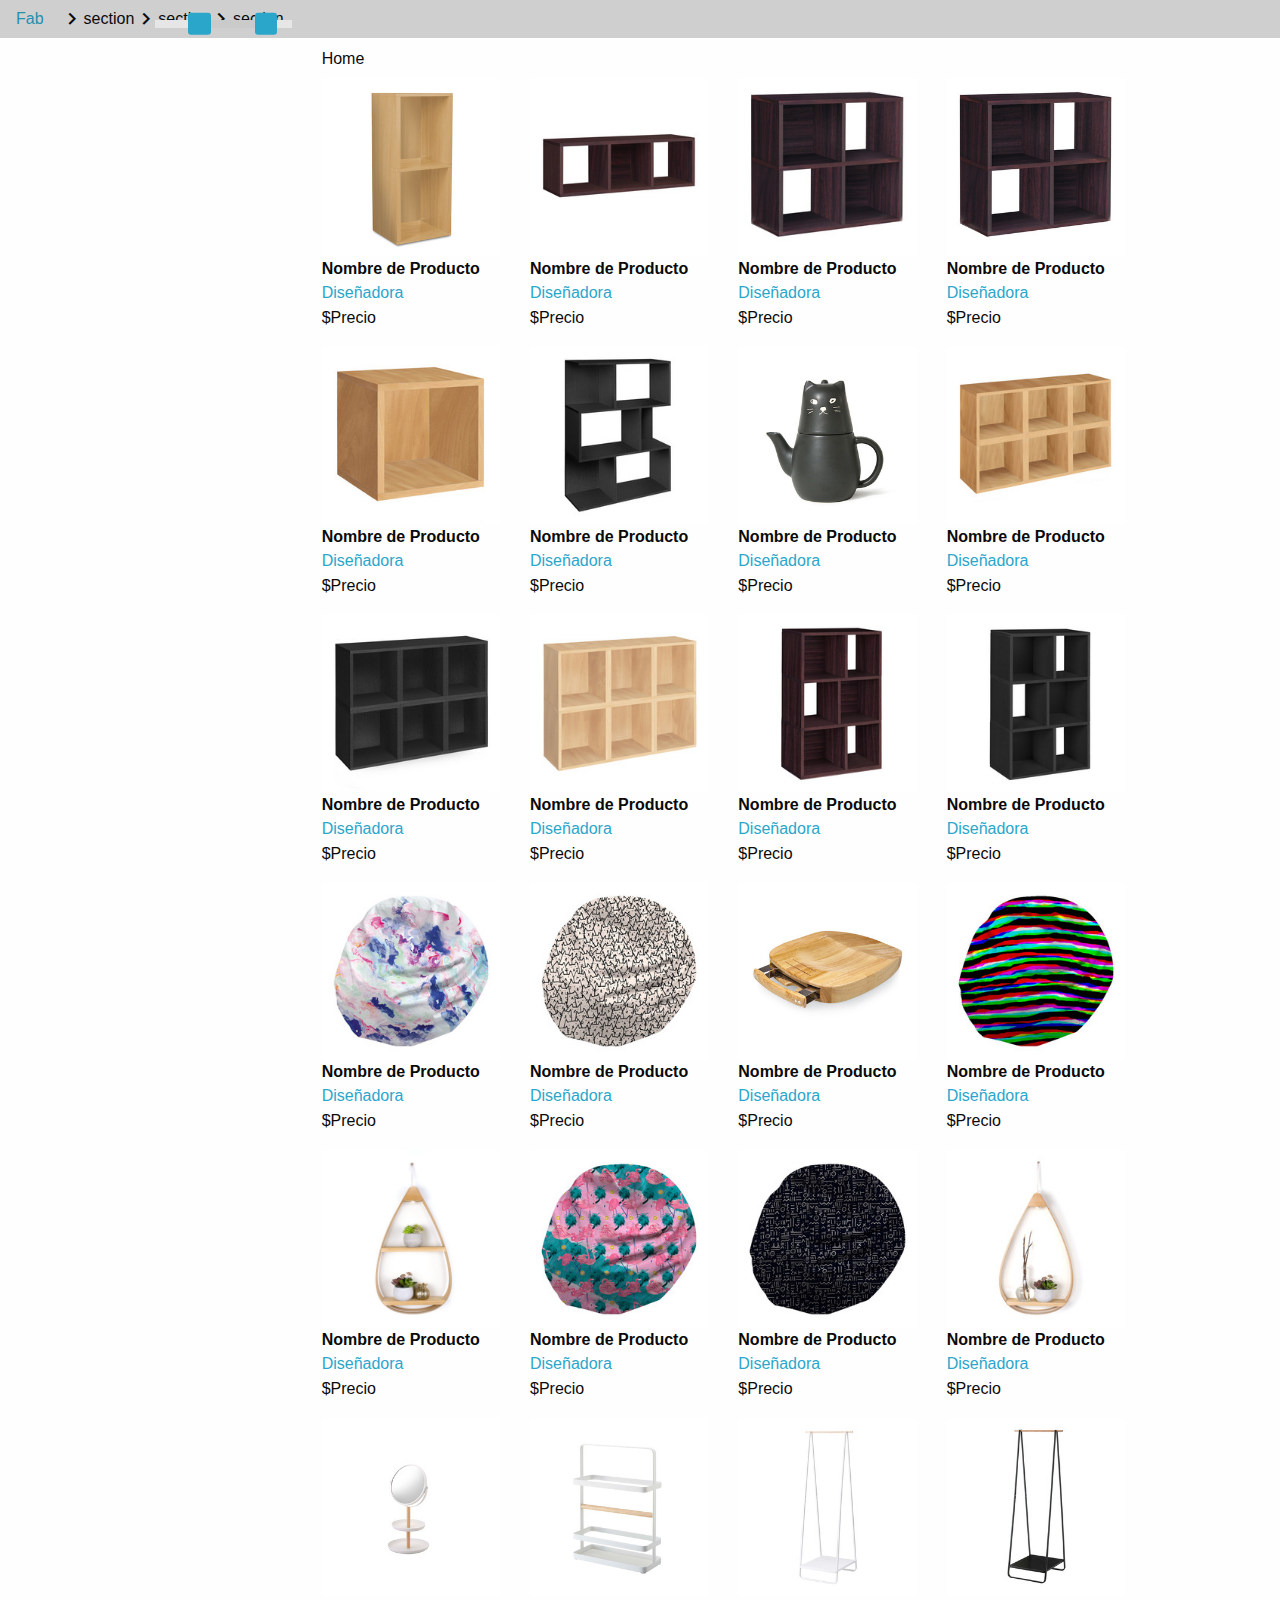
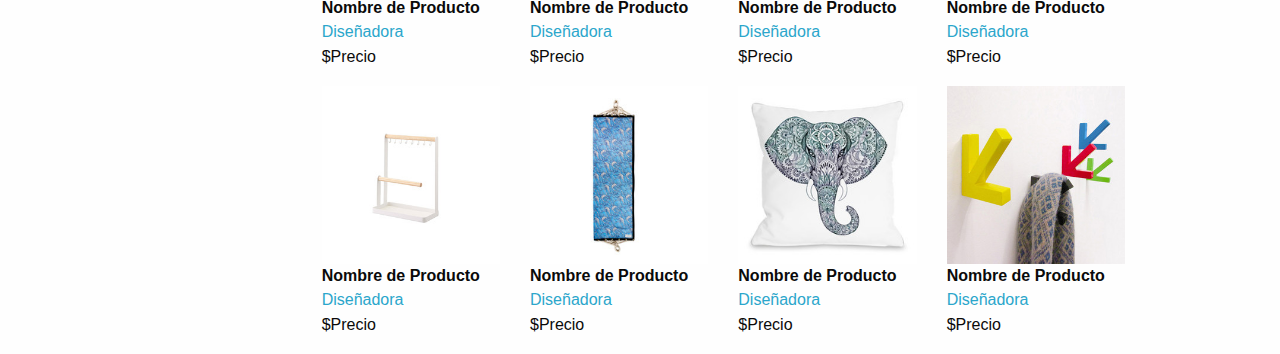
==== gallery.html @ 5959d9f7 "modificando nombre" ====
<!doctype html>

<html>

<head>
    <title>Fab | Discover Home, Art, Men's, Women's &amp; Tech Accesories</title>
    <meta charset="UTF-8">
    <meta name="viewport" content="initial-scale=1.0">
    <link rel="icon" href="assets/img/favicon.gif">
    <link rel="stylesheet" href="assets/css/app.css">
    <link rel="stylesheet" href="assets/css/foundation.min.css">
    <link rel="stylesheet" href="https://fonts.googleapis.com/icon?family=Material+Icons">
</head>

<body>
  <div class="section">
    <div class="navbar-bg is-stuck">
        <ul class="menu">
          <li class="">
            <a href="#">Fab</a>
          </li>
          <i class="material-icons">&#xE315;</i>
          <li>
            <span>
              section
            </span>
          </li>
          <i class="material-icons">&#xE315;</i>
          <li>
            <span>
              section
            </span>
          </li>
          <i class="material-icons">&#xE315;</i>
          <li>
            <span>
              section
            </span>
          </li>
        </ul>
    </div>
  </div>
  <div id="" class="row">
    <section id="opciones" class="medium-2 column">
      <div class="">
        <div class="slider" data-slider="tefou1-slider" data-initial-start="25" data-initial-end="75">
          <span class="slider-handle" data-slider-handle="" role="slider" tabindex="0" aria-controls="vtubug-slider" aria-valuemax="100" aria-valuemin="0" aria-valuenow="25" aria-orientation="horizontal" style="left: 24.31%;"></span>
          <span class="slider-fill" data-slider-fill="" style="width: 0px; min-width: 49.93%; left: 24.31%;"></span>
          <span class="slider-handle" data-slider-handle="" role="slider" tabindex="0" aria-controls="a8b08k-slider" aria-valuemax="100" aria-valuemin="0" aria-valuenow="75" aria-orientation="horizontal" style="left: 72.93%;"></span>
          <input type="hidden" id="vtubug-slider" max="100" min="0" step="1" value="25">
          <input type="hidden" id="a8b08k-slider" max="100" min="0" step="1" value="75">
        </div>
      </div>
    </section>
    <section id="gallery-productos" class=" medium-10 column">
      <div>
        <br><br>
        <h6>Home</h6>
        <div class="row">
          <div class="medium-3 small-6 column">
            <img src="assets/img/2501-300x300-1372284660-primary.png" alt="img">
            <strong>Nombre de Producto</strong>
              <a href="#">Diseñadora</a>
              <p>$Precio</p>
          </div>
          <div class="medium-3 small-6 column">
            <img src="assets/img/2536-236x236-1481026299-primary.png" alt="img">
            <strong>Nombre de Producto</strong>
              <a href="#">Diseñadora</a>
              <p>$Precio</p>
          </div>
          <div class="medium-3 small-6 column">
            <img src="assets/img/2540-236x236-1481026607-primary.png" alt="img">
            <strong>Nombre de Producto</strong>
              <a href="#">Diseñadora</a>
              <p>$Precio</p>
          </div>
          <div class="medium-3 small-6 column">
            <img src="assets/img/2540-300x300-1481026607-primary.png" alt="img">
            <strong>Nombre de Producto</strong>
              <a href="#">Diseñadora</a>
              <p>$Precio</p>
          </div>
          <div class="medium-3 small-6 column">
            <img src="assets/img/31668-236x236-1481026614-primary.png" alt="img">
            <strong>Nombre de Producto</strong>
              <a href="#">Diseñadora</a>
              <p>$Precio</p>
          </div>
          <div class="medium-3 small-6 column">
            <img src="assets/img/31684-236x236-1481026593-primary.png" alt="img">
            <strong>Nombre de Producto</strong>
              <a href="#">Diseñadora</a>
              <p>$Precio</p>
          </div>
          <div class="medium-3 small-6 column">
            <img src="assets/img/385955-300x300-1456401694-primary.png" alt="img">
            <strong>Nombre de Producto</strong>
              <a href="#">Diseñadora</a>
              <p>$Precio</p>
          </div>
          <div class="medium-3 small-6 column">
            <img src="assets/img/409154-236x236-1481026704-primary.png" alt="img">
            <strong>Nombre de Producto</strong>
              <a href="#">Diseñadora</a>
              <p>$Precio</p>
          </div>
          <div class="medium-3 small-6 column">
            <img src="assets/img/409162-236x236-1481026602-primary.png" alt="img">
            <strong>Nombre de Producto</strong>
              <a href="#">Diseñadora</a>
              <p>$Precio</p>
          </div>
          <div class="medium-3 small-6 column">
            <img src="assets/img/409163-236x236-1481026622-primary.png" alt="img">
            <strong>Nombre de Producto</strong>
              <a href="#">Diseñadora</a>
              <p>$Precio</p>
          </div>
          <div class="medium-3 small-6 column">
            <img src="assets/img/409175-236x236-1481026597-primary.png" alt="img">
            <strong>Nombre de Producto</strong>
              <a href="#">Diseñadora</a>
              <p>$Precio</p>
          </div>
          <div class="medium-3 small-6 column">
            <img src="assets/img/409176-236x236-1481026589-primary.png" alt="img">
            <strong>Nombre de Producto</strong>
              <a href="#">Diseñadora</a>
              <p>$Precio</p>
          </div>
          <div class="medium-3 small-6 column">
            <img src="assets/img/510984-236x236-1444052233-primary.png" alt="img">
            <strong>Nombre de Producto</strong>
              <a href="#">Diseñadora</a>
              <p>$Precio</p>
          </div>
          <div class="medium-3 small-6 column">
            <img src="assets/img/510607-236x236-1443612030-primary.png" alt="img">
            <strong>Nombre de Producto</strong>
              <a href="#">Diseñadora</a>
              <p>$Precio</p>
          </div>
          <div class="medium-3 small-6 column">
            <img src="assets/img/494097-300x300-1423742888-primary.png" alt="img">
            <strong>Nombre de Producto</strong>
              <a href="#">Diseñadora</a>
              <p>$Precio</p>
          </div>
          <div class="medium-3 small-6 column">
            <img src="assets/img/514496-236x236-1456229953-primary.png" alt="img">
            <strong>Nombre de Producto</strong>
              <a href="#">Diseñadora</a>
              <p>$Precio</p>
          </div>
          <div class="medium-3 small-6 column">
            <img src="assets/img/520570-740x740-1461526216-primary.png" alt="img">
            <strong>Nombre de Producto</strong>
              <a href="#">Diseñadora</a>
              <p>$Precio</p>
          </div>
          <div class="medium-3 small-6 column">
            <img src="assets/img/512050-236x236-1448451880-primary.png" alt="img">
            <strong>Nombre de Producto</strong>
              <a href="#">Diseñadora</a>
              <p>$Precio</p>
          </div>
          <div class="medium-3 small-6 column">
            <img src="assets/img/521011-236x236-1462979550-primary.png" alt="img">
            <strong>Nombre de Producto</strong>
              <a href="#">Diseñadora</a>
              <p>$Precio</p>
          </div>
          <div class="medium-3 small-6 column">
            <img src="assets/img/520571-236x236-1461525528-primary.png" alt="img">
            <strong>Nombre de Producto</strong>
              <a href="#">Diseñadora</a>
              <p>$Precio</p>
          </div>
          <div class="medium-3 small-6 column">
            <img src="assets/img/520938-300x300-1467113548-primary.png" alt="img">
            <strong>Nombre de Producto</strong>
              <a href="#">Diseñadora</a>
              <p>$Precio</p>
          </div>
          <div class="medium-3 small-6 column">
            <img src="assets/img/520920-300x300-1466510349-primary.png" alt="img">
            <strong>Nombre de Producto</strong>
              <a href="#">Diseñadora</a>
              <p>$Precio</p>
          </div>
          <div class="medium-3 small-6 column">
            <img src="assets/img/520921-300x300-1466510358-primary.png" alt="img">
            <strong>Nombre de Producto</strong>
              <a href="#">Diseñadora</a>
              <p>$Precio</p>
          </div>
          <div class="medium-3 small-6 column">
            <img src="assets/img/520922-300x300-1466510365-primary.png" alt="img">
            <strong>Nombre de Producto</strong>
              <a href="#">Diseñadora</a>
              <p>$Precio</p>
          </div>
          <div class="medium-3 small-6 column">
            <img src="assets/img/520924-300x300-1467113576-primary.png" alt="img">
            <strong>Nombre de Producto</strong>
              <a href="#">Diseñadora</a>
              <p>$Precio</p>
          </div>
          <div class="medium-3 small-6 column">
            <img src="assets/img/529744-236x236-1491989680-primary.png" alt="img">
            <strong>Nombre de Producto</strong>
              <a href="#">Diseñadora</a>
              <p>$Precio</p>
          </div>
          <div class="medium-3 small-6 column">
            <img src="assets/img/529721-236x236-1492086556-primary.png" alt="img">
            <strong>Nombre de Producto</strong>
              <a href="#">Diseñadora</a>
              <p>$Precio</p>
          </div>
          <div class="medium-3 small-6 column">
            <img src="assets/img/524998-300x300-1468494781-primary.png" alt="img">
            <strong>Nombre de Producto</strong>
              <a href="#">Diseñadora</a>
              <p>$Precio</p>
          </div>
        </div>
      </div>
    </section>

  </div>

  <script type="text/javascript" src="assets/js/vendor/foundation.min.js"></script>
  <script type="text/javascript" src="assets/js/vendor/jquery.js"></script>
  <script type="text/javascript" src="assets/js/vendor/what-input.js"></script>
  <script type="text/javascript" src="assets/js/app.js"></script>
</body>
</html>
---- assets/css/app.css ----
.navbar-bg{
  background-color: rgb(207, 207, 207);
  position: fixed;
  width: 100%;
  padding: 0;
  margin: 0;
}
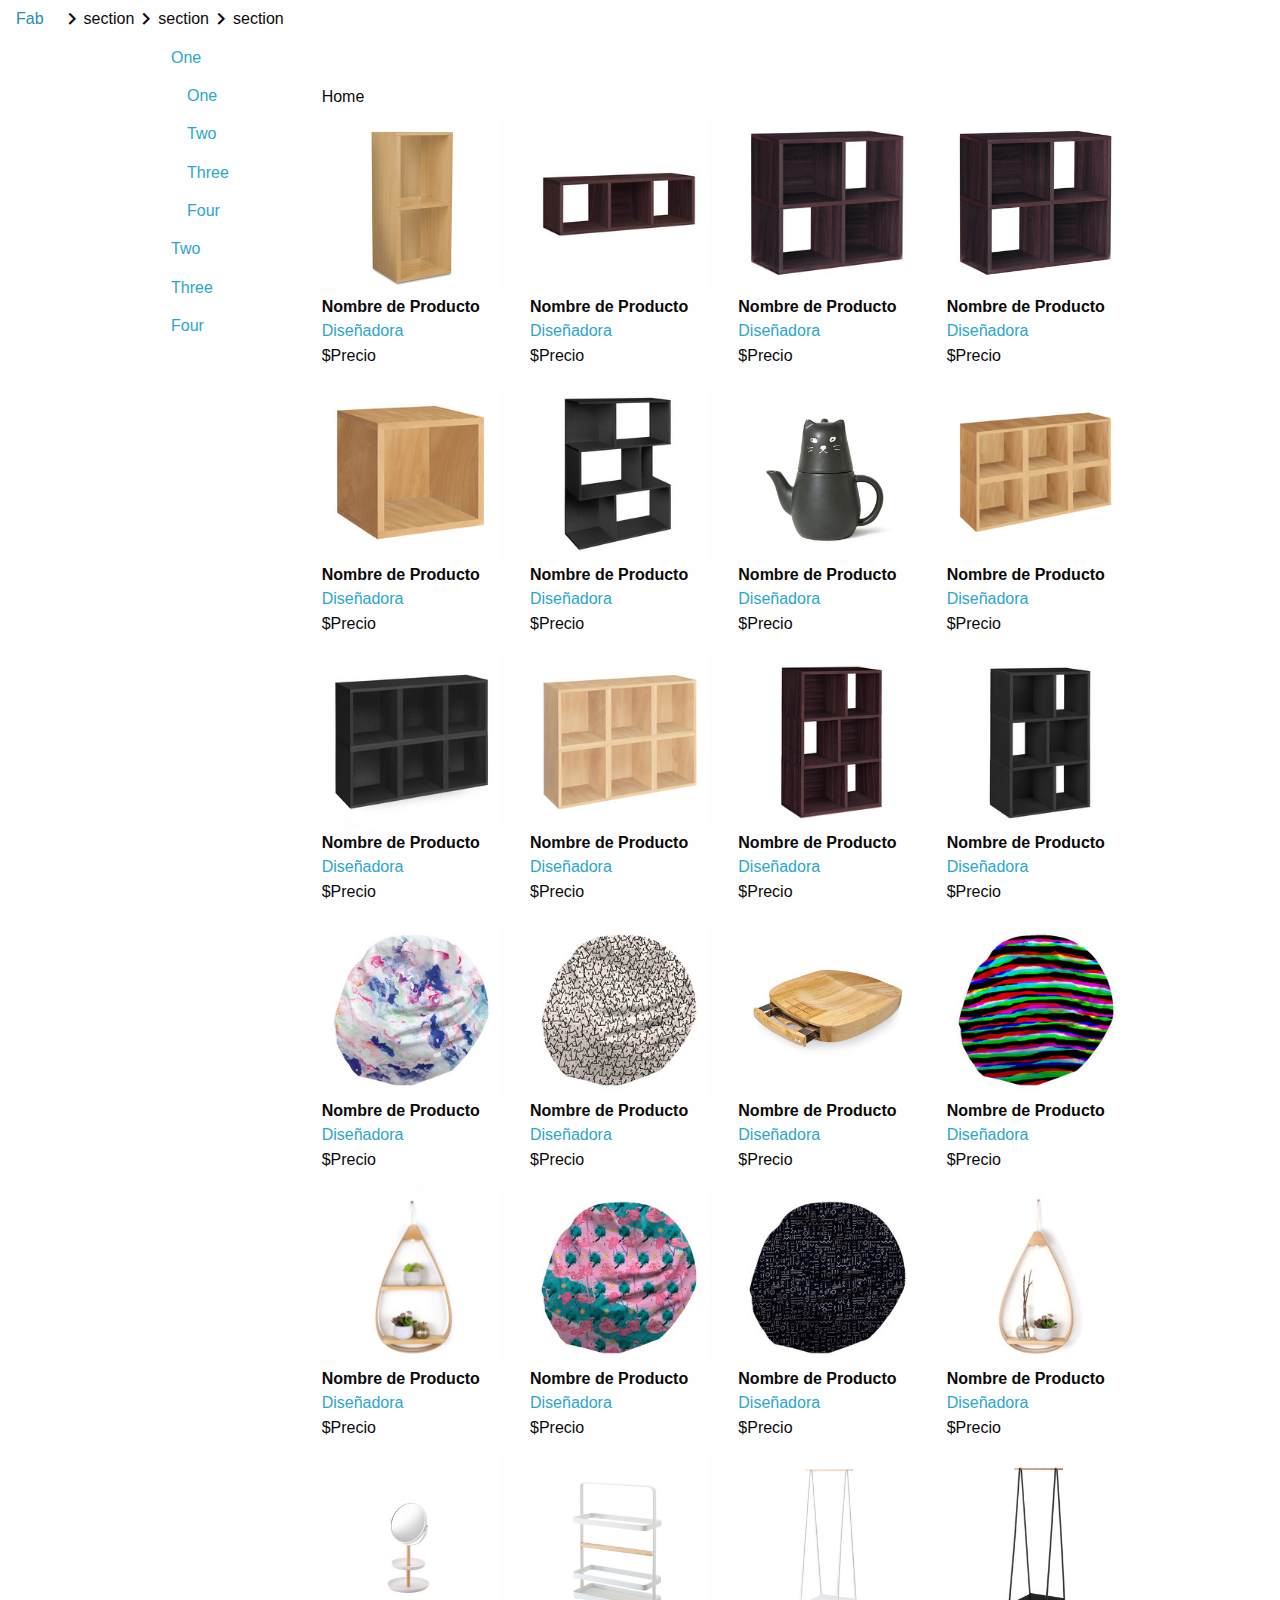
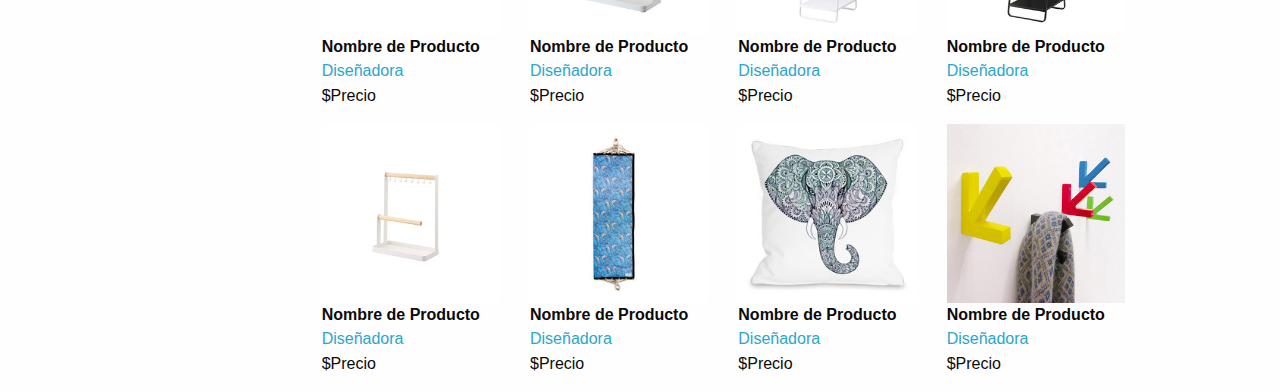
==== commit 291deeb5: "opciones laterales" ====
--- a/gallery.html
+++ b/gallery.html
@@ -13,7 +13,7 @@
 </head>
 
 <body>
-  <div class="section">
+  <div id="barra-browser" class="row-reverse">
     <div class="navbar-bg is-stuck">
         <ul class="menu">
           <li class="">
@@ -40,19 +40,25 @@
         </ul>
     </div>
   </div>
-  <div id="" class="row">
-    <section id="opciones" class="medium-2 column">
-      <div class="">
-        <div class="slider" data-slider="tefou1-slider" data-initial-start="25" data-initial-end="75">
-          <span class="slider-handle" data-slider-handle="" role="slider" tabindex="0" aria-controls="vtubug-slider" aria-valuemax="100" aria-valuemin="0" aria-valuenow="25" aria-orientation="horizontal" style="left: 24.31%;"></span>
-          <span class="slider-fill" data-slider-fill="" style="width: 0px; min-width: 49.93%; left: 24.31%;"></span>
-          <span class="slider-handle" data-slider-handle="" role="slider" tabindex="0" aria-controls="a8b08k-slider" aria-valuemax="100" aria-valuemin="0" aria-valuenow="75" aria-orientation="horizontal" style="left: 72.93%;"></span>
-          <input type="hidden" id="vtubug-slider" max="100" min="0" step="1" value="25">
-          <input type="hidden" id="a8b08k-slider" max="100" min="0" step="1" value="75">
-        </div>
-      </div>
-    </section>
-    <section id="gallery-productos" class=" medium-10 column">
+  <div class="row">
+    <div id="opciones" class="medium-2 columns">
+      <ul class="vertical menu">
+        <li>
+          <a href="#">One</a>
+          <ul class="nested vertical menu">
+            <li><a href="#">One</a></li>
+            <li><a href="#">Two</a></li>
+            <li><a href="#">Three</a></li>
+            <li><a href="#">Four</a></li>
+          </ul>
+        </li>
+        <li><a href="#">Two</a></li>
+        <li><a href="#">Three</a></li>
+        <li><a href="#">Four</a></li>
+      </ul>
+    </div>
+
+    <section id="gallery-productos" class="medium-10 column">
       <div>
         <br><br>
         <h6>Home</h6>
--- a/assets/css/app.css
+++ b/assets/css/app.css
@@ -1,7 +1,445 @@
-.navbar-bg{
-  background-color: rgb(207, 207, 207);
-  position: fixed;
-  width: 100%;
-  padding: 0;
-  margin: 0;
-}
+* {
+    font-family: 'Lato', sans-serif;
+}
+
+
+/*
+    ============
+    HEADER
+    ============
+*/
+
+header {
+    background-color: #fff;
+    position: fixed;
+    width: 100%;
+    height: auto;
+    z-index: 5;
+}
+
+.darkest-gray {
+    background-color: #171717;
+}
+
+header .offer a {
+    font-size: 0.8em;
+    color: #fff;
+    padding: 5.5px 0;
+}
+
+header .offer .default:hover {
+    text-decoration: underline;
+}
+
+header .offer .columns {
+    display: flex;
+}
+
+header .offer .columns:first-child {
+    justify-content: flex-start;
+}
+
+header .offer .columns:last-child {
+    justify-content: flex-end;
+}
+
+.columns .fa-phone,
+.columns .fa-envelope {
+    font-size: 1.3em;
+    margin: 0 5px 0 15px;
+}
+
+.columns .fa-envelope {
+    margin-left: 10px;
+}
+
+.offer img[alt="US flag"] {
+    height: 13px;
+}
+
+.main .row {
+    margin: 0;
+}
+
+.sticker {
+    position: fixed;
+}
+
+.sticker:nth-child(2) {
+    background-color: #e54b4d;
+    color: #fff;
+    text-align: center;
+    border-radius: 50%;
+    box-shadow: -1px 2px 10px 1px rgba(0, 0, 0, 0.1);
+    bottom: 1.5em;
+    left: 1em;
+    width: 3.2em;
+    height: 3.2em;
+}
+
+.sticker:nth-child(2) i {
+    font-size: 1.7em;
+    margin-top: 0.2em;
+    border-radius: 50%;
+    border: 2px solid #fff;
+    height: 1.5em;
+    width: 1.5em;
+    padding: 0.18em;
+}
+
+.sticker:nth-child(3) {
+    right: 2em;
+    bottom: 1.5em;
+}
+
+.sticker:nth-child(3) img {
+    height: 128px;
+}
+
+
+/*
+    ========
+    MAIN TOP
+    ========
+*/
+
+.main .label {
+    background-color: #00a256;
+    font-size: 0.65em;
+    position: absolute;
+    top: 4em;
+    right: 27em;
+    width: 34px;
+    height: 15px;
+    padding: 2px 5px;
+    cursor: pointer;
+}
+
+.main .label:hover {
+    color: #fff;
+}
+
+.main .top-nav {
+    width: 100%;
+    padding: 0.95rem 0 0.95rem 0.95rem;
+}
+
+.main .logo {
+    padding: 0;
+}
+
+.main img[alt="Fab"] {
+    width: 150%;
+    height: 100%;
+}
+
+.top-nav .search {
+    display: flex;
+    justify-content: flex-start;
+    align-items: center;
+}
+
+.search-box {
+    border: 1px solid #171717;
+    color: #333;
+    display: flex;
+    justify-content: space-around;
+    align-items: center;
+    min-width: 92.1%;
+    margin-left: 5%;
+}
+
+.search-box .show-for-medium .fa-search {
+    font-size: 1.1em;
+    margin-left: 0.5%;
+}
+
+.search-box input {
+    border: none;
+    color: #333;
+    border-right: 1px solid #171717;
+    width: 86%;
+    padding: 9px 0;
+    outline: none;
+}
+
+.search-box input::-webkit-input-placeholder {
+    color: #333;
+}
+
+.search-box .fa-smile-o {
+    font-size: 1.4em;
+    margin-right: 1%;
+    cursor: pointer;
+}
+
+.search-box .fa-smile-o:hover {
+    color: orange;
+}
+
+.top-nav ul {
+    justify-content: flex-end;
+}
+
+.top-nav li {
+    font-size: 0.95em;
+    color: #c6c6c6;
+    border-right: 1px solid #d4d4d4;
+    margin: 1.6% 0;
+    padding: 0.5% 1.3%;
+}
+
+.top-nav li:nth-child(4) {
+    border: 0;
+    padding: 0 3.1%;
+}
+
+.top-nav .fa-lock {
+    font-size: 1.6em;
+    margin: 0;
+}
+
+.top-nav li:last-child {
+    border-right: 0;
+    border-left: 1px solid #d4d4d4;
+    padding-right: 0;
+    padding-left: 3.1%;
+}
+
+.top-nav li a:hover {
+    color: #333;
+}
+
+.top-nav li .default:hover {
+    color: #c6c6c6;
+}
+
+
+/*
+    ===========
+    MAIN BOTTOM
+    ===========
+*/
+
+.bot-nav ul {
+    justify-content: space-around;
+}
+
+.bot-nav {
+    padding: 0 0.8rem;
+}
+
+.bot-nav li {
+    font-size: 0.95em;
+    border-right: 1px solid #d4d4d4;
+    margin: 0.60% 0;
+    padding: 0.32% 2.2%;
+}
+
+.main li:first-child {
+    padding-left: 0;
+}
+
+.bot-nav li:last-child {
+    padding-right: 0;
+    border-right: 0;
+}
+
+.main li a {
+    padding: 0;
+    margin: 0;
+}
+
+.bot-nav li a {
+    color: #333;
+}
+
+.bot-nav li a:hover {
+    color: #9b9b9b;
+}
+
+
+/*
+    =============
+    MAIN CONTENT
+    =============
+*/
+
+.main-content {
+    position: relative;
+    top: 145px;
+}
+
+.main-content .wrapper {
+    width: 90%;
+    display: flex;
+    justify-content: center;
+}
+
+.shop-now:first-child {
+    margin-bottom: 2em;
+}
+
+.shop-now .large-6 img,
+.shop-now .large-3 img {
+    width: 100%;
+    height: 100%;
+}
+
+
+/*
+    =============
+    FOOTER
+    =============
+*/
+
+.footer {
+    color: #171717;
+    border-top: 1px solid #ccc;
+    position: relative;
+    top: 145px;
+    padding: 0;
+}
+
+.footer .menu a {
+    padding: 0;
+}
+
+.footer a {
+    color: #171717;
+}
+
+.footer a:hover {
+    color: #ccc;
+}
+
+.footer li {
+    font-size: 0.9em;
+    margin-right: 2%;
+}
+
+.footer h3 {
+    font-size: 1.1em;
+}
+
+.footer-top {
+    border-bottom: 1px solid #ccc;
+    margin: 0;
+    padding: 1.5em 0;
+}
+
+.footer-mid .footer-mid-1 {
+    border-right: 1px solid #ccc;
+    margin: 0;
+    padding: 1.4em 0 0.5em;
+}
+
+.footer-mid .footer-mid-2 {
+    padding: 1.4em 0 0.5em 3em;
+}
+
+.footer-mid .large-10 .row {
+    margin: 0;
+    padding: 0;
+}
+
+.footer-bot {
+    border-top: 1px solid #ccc;
+    border-bottom: 1px solid #ccc;
+    margin-bottom: 2.3em;
+    padding: 1.4em 0;
+}
+
+.footer-mid .footer-mid-2 li {
+    line-height: 26px;
+}
+
+.footer-bot .footer-bot-1 p {
+    font-weight: bold;
+    line-height: 10px;
+}
+
+.footer-bot .large-5 .row,
+.footer-bot .large-4 .row,
+.footer-bot .large-3 .row {
+    margin: 0;
+    padding: 0;
+}
+
+.footer-bot i {
+    font-size: 1.5em;
+    padding: 0.15em;
+    color: #fff;
+    background-color: #171717;
+    text-align: center;
+    border-radius: 3px;
+    width: 1.3em;
+    height: 1.3em;
+    margin-top: 0.3em;
+    margin-right: 0.2em;
+    cursor: pointer;
+}
+
+.footer-bot .fa-twitter:hover {
+    background-color: #337ab7;
+}
+
+.footer-bot .fa-facebook:hover {
+    background-color: #4d69a2;
+}
+
+.footer-bot .fa-pinterest:hover {
+    background-color: #c92228;
+}
+
+.footer-bot i:last-child {
+    background-color: transparent;
+    font-size: 2em;
+    padding: 0;
+    margin-top: 0.22em;
+    margin-right: 0;
+    margin-left: -0.2em;
+    color: #171717;
+}
+
+.footer-bot .fa-instagram:hover {
+    color: #4d69a2;
+}
+
+.footer-bot-3 {
+    position: relative;
+}
+
+.footer-bot-3 p {
+    font-size: 0.75em;
+}
+
+.inline-p {
+    display: inline;
+}
+
+.more-info {
+    background-color: #333;
+    text-align: center;
+    color: #fff;
+    font-size: 0.6em;
+    width: 15px;
+    height: 15px;
+    border-radius: 50%;
+    position: absolute;
+    bottom: 0.3em;
+    right: 11.5em;
+}
+
+.footer-bot-3 input {
+    padding: 10px;
+    outline: none;
+}
+
+#continue {
+    background-color: #000;
+    color: #fff;
+    padding: 15px 35px;
+    border-radius: 0;
+    cursor: pointer;
+}